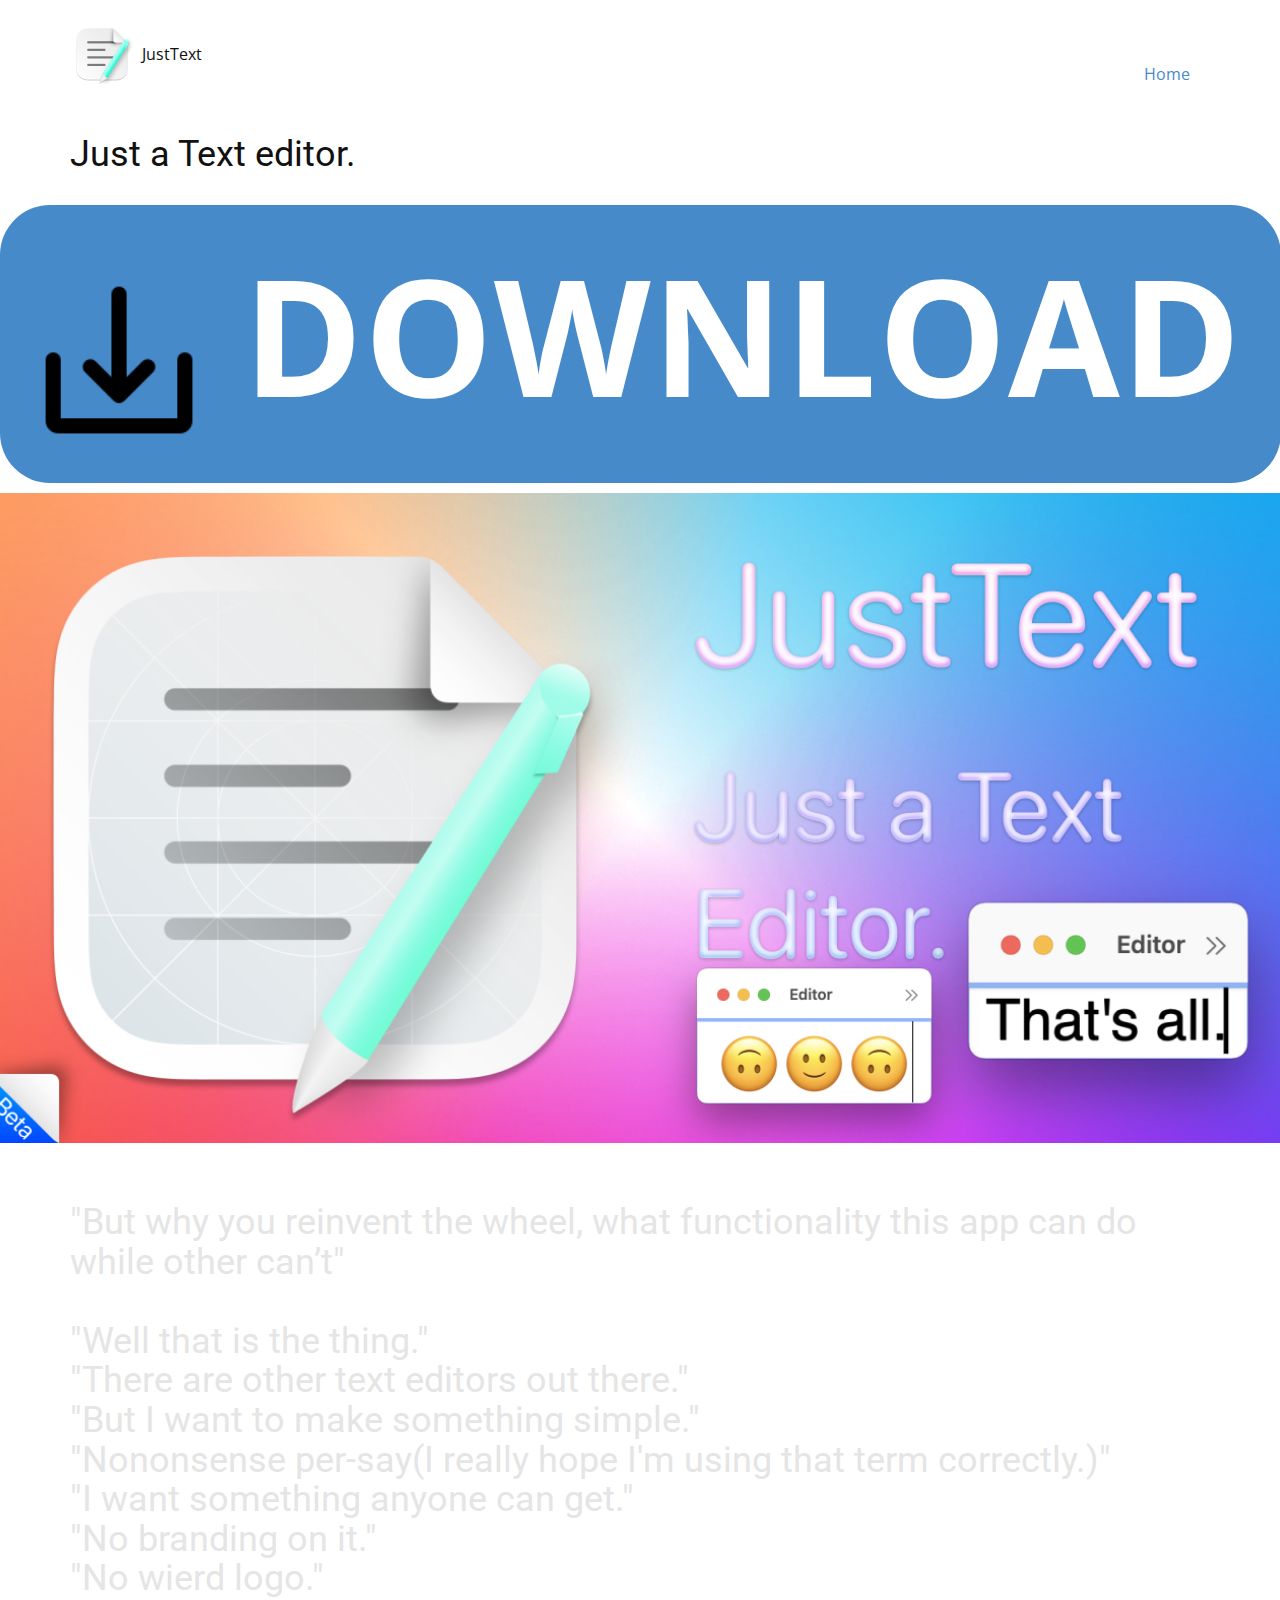
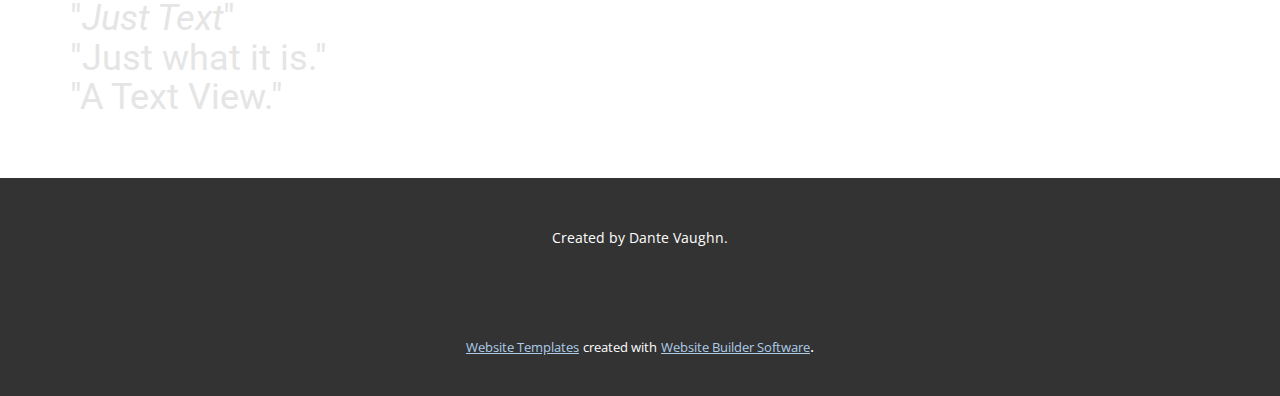
==== index.html @ 3c0048af "Website" ====
<!DOCTYPE html>
<html style="font-size: 16px;">
  <head>
    <meta name="viewport" content="width=device-width, initial-scale=1.0">
    <meta charset="utf-8">
    <meta name="keywords" content="Just a Text editor., &amp;quot;But why you reinvent the wheel, what functionality this app can do while other can’t&amp;quot;&amp;quot;Well that is the thing.&amp;quot;&amp;quot;There are other text editors out there.&amp;quot;&amp;quot;But I want to make something simple.&amp;quot;&amp;quot;Nononsense per-say(I really hope I&amp;apos;m using that term correctly.)&amp;quot;&amp;quot;I want something anyone can get.&amp;quot;&amp;quot;No branding on it.&amp;quot;&amp;quot;No wierd logo.&amp;quot;&amp;quot;Just Text&amp;quot;&amp;quot;Just what it is.&amp;quot;&amp;quot;A Text View.&amp;quot;">
    <meta name="description" content="">
    <meta name="page_type" content="np-template-header-footer-from-plugin">
    <title>Home</title>
    <link rel="stylesheet" href="nicepage.css" media="screen">
<link rel="stylesheet" href="Home.css" media="screen">
    <script class="u-script" type="text/javascript" src="jquery.js" defer=""></script>
    <script class="u-script" type="text/javascript" src="nicepage.js" defer=""></script>
    <meta name="generator" content="Nicepage 4.2.6, nicepage.com">
    <link id="u-theme-google-font" rel="stylesheet" href="https://fonts.googleapis.com/css?family=Roboto:100,100i,300,300i,400,400i,500,500i,700,700i,900,900i|Open+Sans:300,300i,400,400i,600,600i,700,700i,800,800i">
    
    
    
    
    
    <script type="application/ld+json">{
		"@context": "http://schema.org",
		"@type": "Organization",
		"name": "",
		"logo": "images/JustText.png"
}</script>
    <meta name="theme-color" content="#478ac9">
    <meta property="og:title" content="Home">
    <meta property="og:type" content="website">
  </head>
  <body data-home-page="Home.html" data-home-page-title="Home" class="u-body"><header class="u-clearfix u-header u-header" id="sec-ebd2"><div class="u-clearfix u-sheet u-sheet-1">
        <a href="https://nicepage.com" class="u-image u-logo u-image-1" data-image-width="1024" data-image-height="1024">
          <img src="images/JustText.png" class="u-logo-image u-logo-image-1">
        </a>
        <p class="u-text u-text-default u-text-1">JustText</p>
        <nav class="u-menu u-menu-dropdown u-offcanvas u-menu-1">
          <div class="menu-collapse" style="font-size: 1rem; letter-spacing: 0px;">
            <a class="u-button-style u-custom-left-right-menu-spacing u-custom-padding-bottom u-custom-top-bottom-menu-spacing u-nav-link u-text-active-palette-1-base u-text-hover-palette-2-base" href="#">
              <svg viewBox="0 0 24 24"><use xmlns:xlink="http://www.w3.org/1999/xlink" xlink:href="#menu-hamburger"></use></svg>
              <svg version="1.1" xmlns="http://www.w3.org/2000/svg" xmlns:xlink="http://www.w3.org/1999/xlink"><defs><symbol id="menu-hamburger" viewBox="0 0 16 16" style="width: 16px; height: 16px;"><rect y="1" width="16" height="2"></rect><rect y="7" width="16" height="2"></rect><rect y="13" width="16" height="2"></rect>
</symbol>
</defs></svg>
            </a>
          </div>
          <div class="u-custom-menu u-nav-container">
            <ul class="u-nav u-unstyled u-nav-1"><li class="u-nav-item"><a class="u-button-style u-nav-link u-text-active-palette-1-base u-text-hover-palette-2-base" href="Home.html" style="padding: 10px 20px;">Home</a>
</li></ul>
          </div>
          <div class="u-custom-menu u-nav-container-collapse">
            <div class="u-black u-container-style u-inner-container-layout u-opacity u-opacity-95 u-sidenav">
              <div class="u-inner-container-layout u-sidenav-overflow">
                <div class="u-menu-close"></div>
                <ul class="u-align-center u-nav u-popupmenu-items u-unstyled u-nav-2"><li class="u-nav-item"><a class="u-button-style u-nav-link" href="Home.html" style="padding: 10px 20px;">Home</a>
</li></ul>
              </div>
            </div>
            <div class="u-black u-menu-overlay u-opacity u-opacity-70"></div>
          </div>
        </nav>
      </div></header>
    <section class="u-clearfix u-section-1" id="sec-0f1a">
      <div class="u-clearfix u-sheet u-valign-middle u-sheet-1">
        <h2 class="u-text u-text-default u-text-1">Just a Text editor.<br>
        </h2>
      </div>
    </section>
    <section class="u-clearfix u-section-2" id="sec-4099">
      <div class="u-clearfix u-sheet u-valign-middle u-sheet-1">
        <a href="https://github.com/Squid4572/JustText/releases" class="u-active-palette-1-dark-1 u-border-none u-btn u-btn-round u-button-style u-hidden-md u-hidden-sm u-hidden-xs u-hover-palette-1-light-1 u-palette-1-base u-radius-50 u-text-active-grey-25 u-text-hover-grey-10 u-btn-1"><span class="u-file-icon u-icon u-icon-1"><img src="images/3580085.png" alt=""></span>&nbsp;Download
        </a>
      </div>
    </section>
    <section class="u-clearfix u-image u-section-3" id="sec-1d79" data-image-width="1280" data-image-height="640">
      <div class="u-clearfix u-sheet u-valign-top u-sheet-1"></div>
    </section>
    <section class="u-clearfix u-section-4" id="carousel_ec80">
      <div class="u-clearfix u-sheet u-sheet-1">
        <h2 class="u-text u-text-default u-text-1">
          <br>
          <span class="u-text-grey-10">"But why you reinvent the wheel, what functionality this app can do while other can’t"<br>
            <br>"Well that is the thing."<br>"There are other text editors out there."<br>"But I want to make something simple."<br>"Nononsense per-say(I really hope I'm using that term correctly.)"<br>"I want something anyone can get."<br>"No branding on it."<br>"No wierd logo."<br>"<span style="font-style: italic;">Just Text</span>"<br>"Just what it is."<br>"A Text View."
          </span>
          <br>
        </h2>
      </div>
    </section>
    
    
    <footer class="u-align-center u-clearfix u-footer u-grey-80 u-footer" id="sec-05fe"><div class="u-clearfix u-sheet u-sheet-1">
        <p class="u-small-text u-text u-text-variant u-text-1">Created by Dante Vaughn.<br>
        </p>
      </div></footer>
    <section class="u-backlink u-clearfix u-grey-80">
      <a class="u-link" href="https://nicepage.com/website-templates" target="_blank">
        <span>Website Templates</span>
      </a>
      <p class="u-text">
        <span>created with</span>
      </p>
      <a class="u-link" href="" target="_blank">
        <span>Website Builder Software</span>
      </a>. 
    </section>
  </body>
</html>
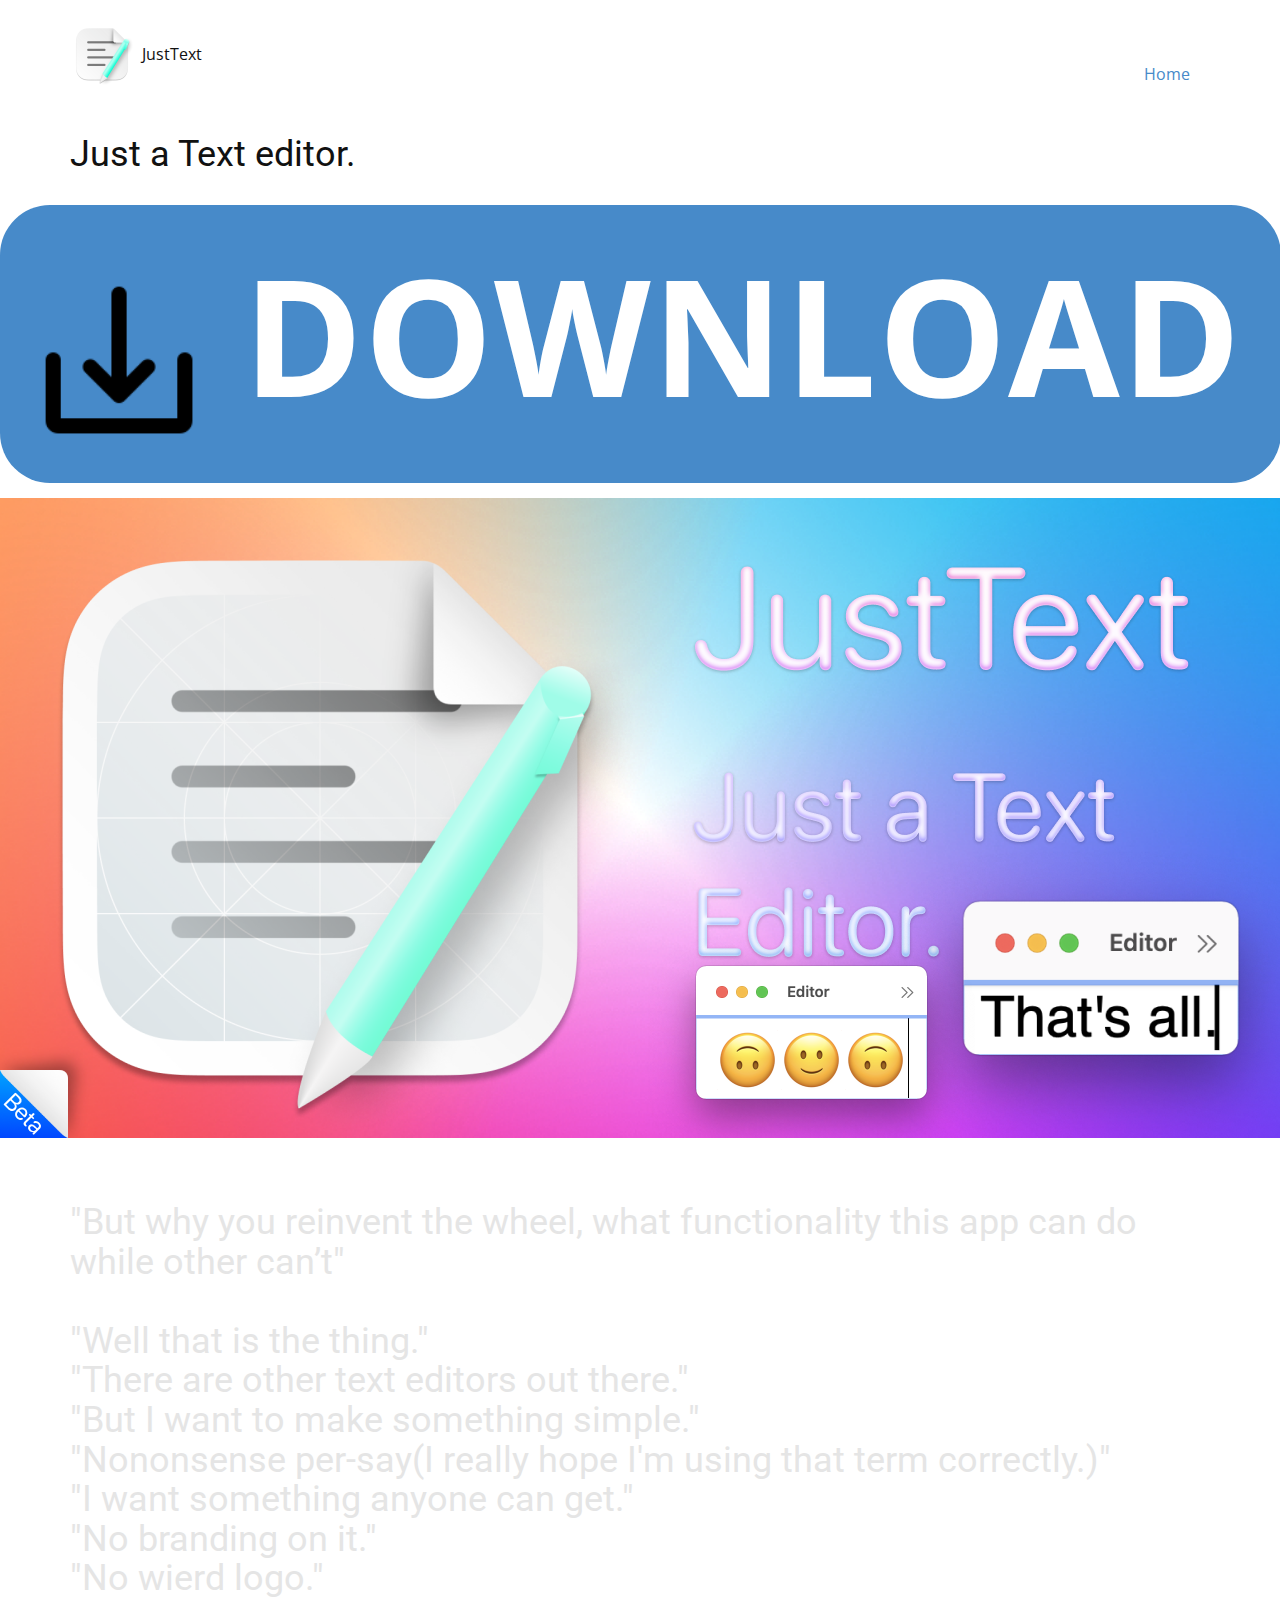
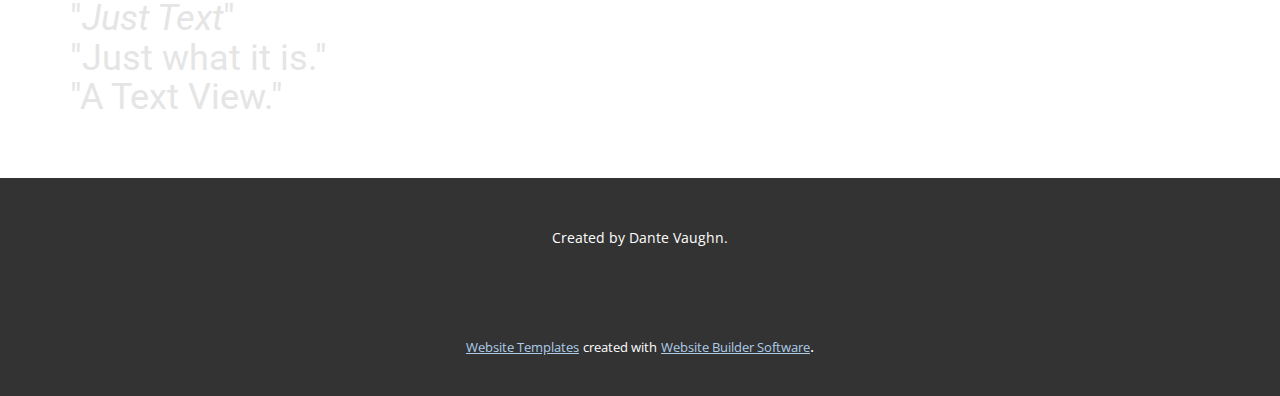
==== commit b68c0b71: "Website" ====
--- a/index.html
+++ b/index.html
@@ -43,14 +43,14 @@
             </a>
           </div>
           <div class="u-custom-menu u-nav-container">
-            <ul class="u-nav u-unstyled u-nav-1"><li class="u-nav-item"><a class="u-button-style u-nav-link u-text-active-palette-1-base u-text-hover-palette-2-base" href="Home.html" style="padding: 10px 20px;">Home</a>
+            <ul class="u-nav u-unstyled u-nav-1"><li class="u-nav-item"><a class="u-button-style u-nav-link u-text-active-palette-1-base u-text-hover-palette-2-base" href="/Home.html" style="padding: 10px 20px;">Home</a>
 </li></ul>
           </div>
           <div class="u-custom-menu u-nav-container-collapse">
             <div class="u-black u-container-style u-inner-container-layout u-opacity u-opacity-95 u-sidenav">
               <div class="u-inner-container-layout u-sidenav-overflow">
                 <div class="u-menu-close"></div>
-                <ul class="u-align-center u-nav u-popupmenu-items u-unstyled u-nav-2"><li class="u-nav-item"><a class="u-button-style u-nav-link" href="Home.html" style="padding: 10px 20px;">Home</a>
+                <ul class="u-align-center u-nav u-popupmenu-items u-unstyled u-nav-2"><li class="u-nav-item"><a class="u-button-style u-nav-link" href="/Home.html" style="padding: 10px 20px;">Home</a>
 </li></ul>
               </div>
             </div>
@@ -66,11 +66,11 @@
     </section>
     <section class="u-clearfix u-section-2" id="sec-4099">
       <div class="u-clearfix u-sheet u-valign-middle u-sheet-1">
-        <a href="https://github.com/Squid4572/JustText/releases" class="u-active-palette-1-dark-1 u-border-none u-btn u-btn-round u-button-style u-hidden-md u-hidden-sm u-hidden-xs u-hover-palette-1-light-1 u-palette-1-base u-radius-50 u-text-active-grey-25 u-text-hover-grey-10 u-btn-1"><span class="u-file-icon u-icon u-icon-1"><img src="images/3580085.png" alt=""></span>&nbsp;Download
+        <a href="https://github.com/Squid4572/JustText/releases" class="u-active-palette-1-dark-1 u-btn u-btn-round u-button-style u-hidden-md u-hidden-sm u-hidden-xs u-hover-palette-1-light-1 u-palette-1-base u-radius-50 u-text-active-grey-25 u-text-hover-grey-10 u-btn-1"><span class="u-file-icon u-icon u-icon-1"><img src="images/3580085.png" alt=""></span>&nbsp;Download
         </a>
       </div>
     </section>
-    <section class="u-clearfix u-image u-section-3" id="sec-1d79" data-image-width="1280" data-image-height="640">
+    <section class="u-clearfix u-image u-image-contain u-section-3" id="sec-1d79" data-image-width="1280" data-image-height="640">
       <div class="u-clearfix u-sheet u-valign-top u-sheet-1"></div>
     </section>
     <section class="u-clearfix u-section-4" id="carousel_ec80">
--- a/Home.css
+++ b/Home.css
@@ -25,8 +25,10 @@
 
 @media (max-width: 1199px) {
   .u-section-2 .u-btn-1 {
-    margin-right: 0;
-    margin-left: 0;
+    font-size: 5.75rem;
+    padding-right: 32px;
+    padding-left: 32px;
+    margin: 60px auto;
   }
 } .u-section-3 {
   background-image: url("images/BannerBeta.png");
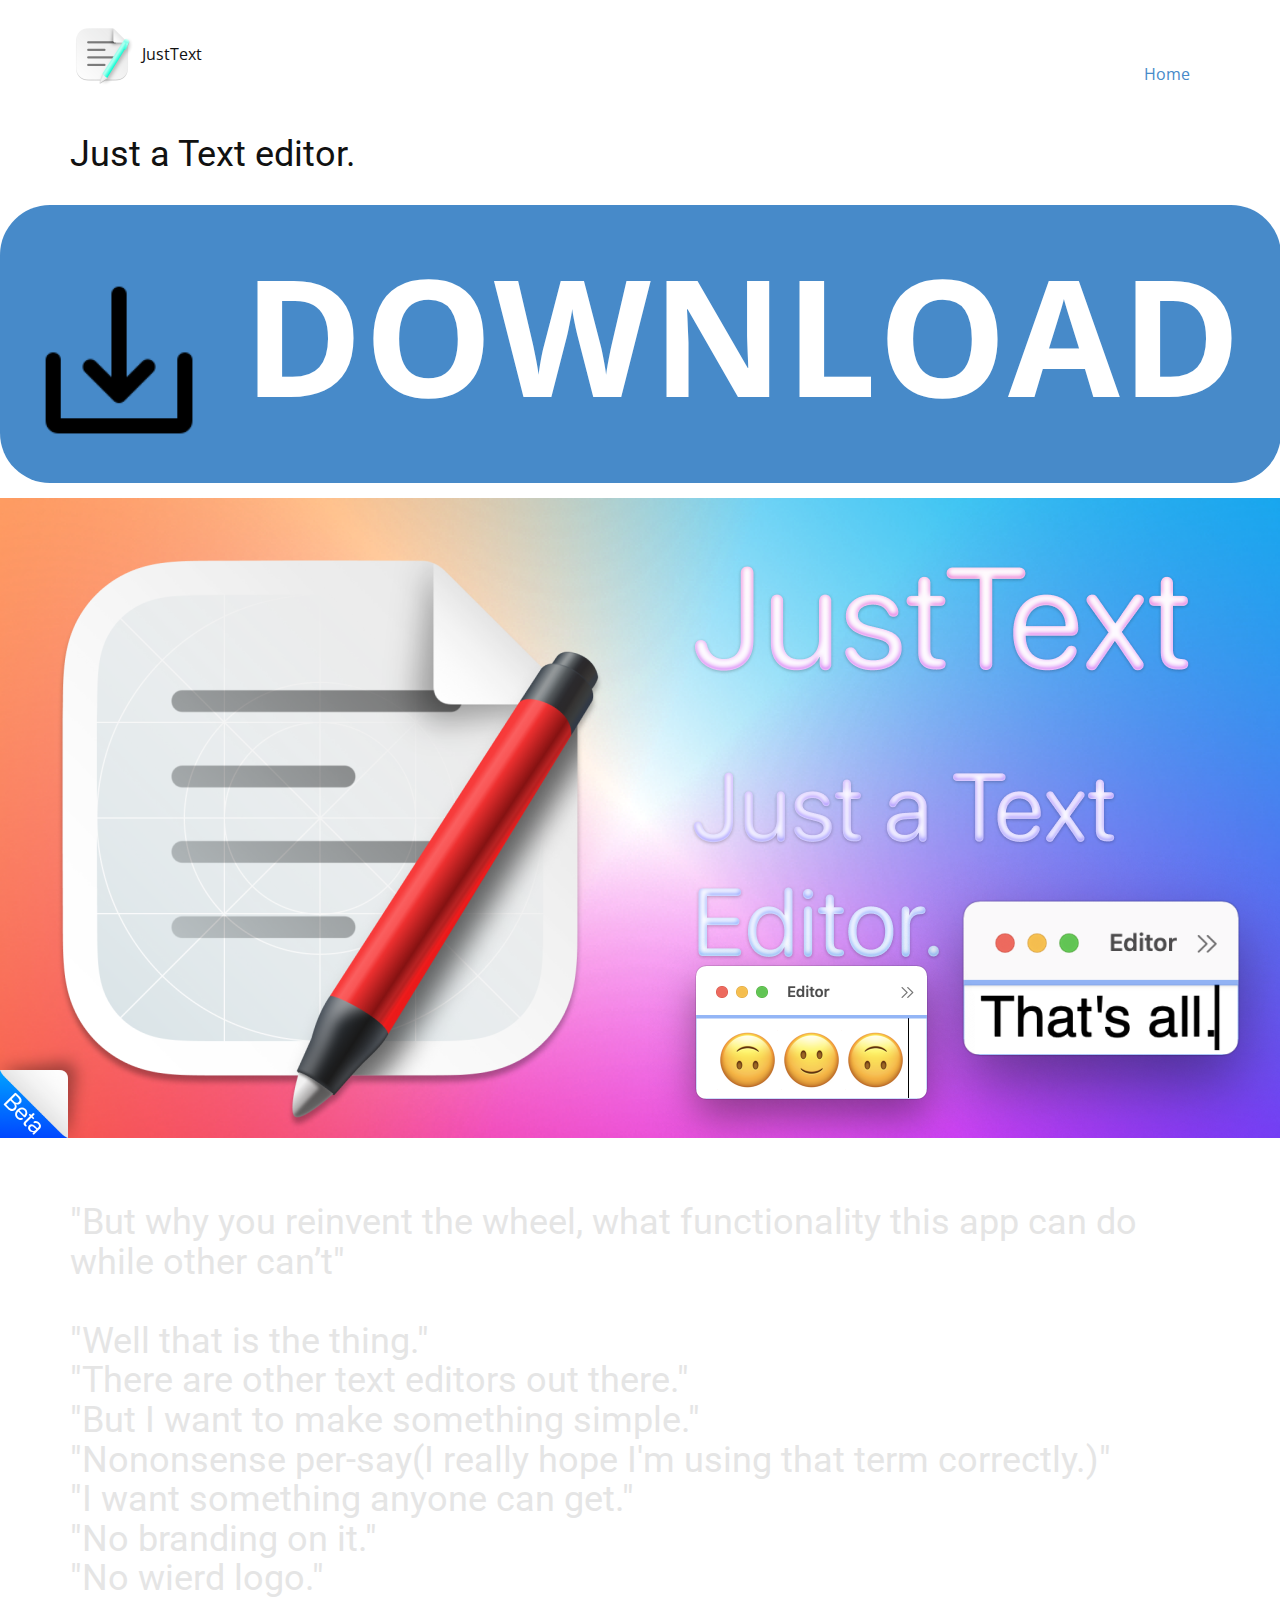
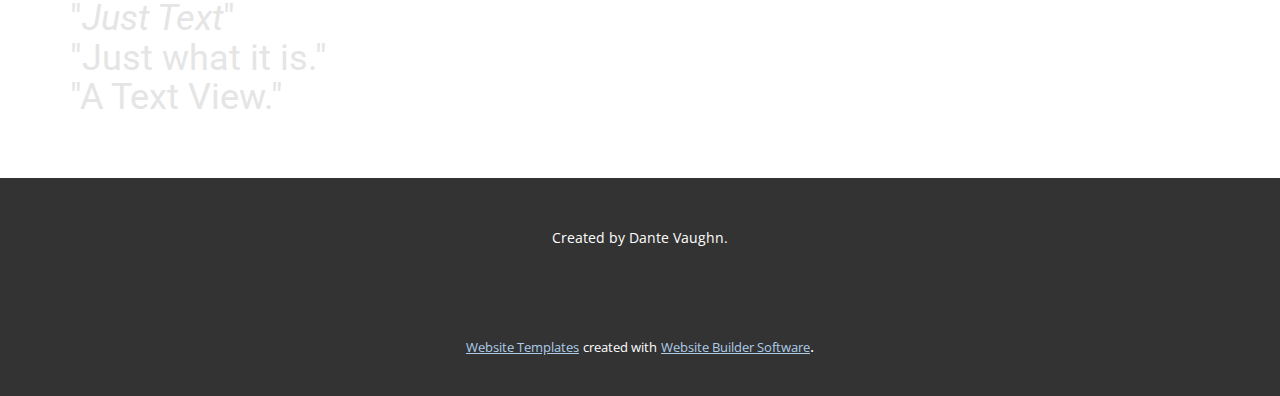
==== commit b59e9bd3: "Update index.html" ====
--- a/index.html
+++ b/index.html
@@ -29,7 +29,7 @@
     <meta property="og:type" content="website">
   </head>
   <body data-home-page="Home.html" data-home-page-title="Home" class="u-body"><header class="u-clearfix u-header u-header" id="sec-ebd2"><div class="u-clearfix u-sheet u-sheet-1">
-        <a href="https://nicepage.com" class="u-image u-logo u-image-1" data-image-width="1024" data-image-height="1024">
+        <a href="https://github.com/Squid4572/JustText/releases" class="u-image u-logo u-image-1" data-image-width="1024" data-image-height="1024">
           <img src="images/JustText.png" class="u-logo-image u-logo-image-1">
         </a>
         <p class="u-text u-text-default u-text-1">JustText</p>
@@ -50,7 +50,7 @@
             <div class="u-black u-container-style u-inner-container-layout u-opacity u-opacity-95 u-sidenav">
               <div class="u-inner-container-layout u-sidenav-overflow">
                 <div class="u-menu-close"></div>
-                <ul class="u-align-center u-nav u-popupmenu-items u-unstyled u-nav-2"><li class="u-nav-item"><a class="u-button-style u-nav-link" href="/Home.html" style="padding: 10px 20px;">Home</a>
+                <ul class="u-align-center u-nav u-popupmenu-items u-unstyled u-nav-2"><li class="u-nav-item"><a class="u-button-style u-nav-link" href="JustTex-Website/Home.html" style="padding: 10px 20px;">Home</a>
 </li></ul>
               </div>
             </div>
@@ -102,4 +102,4 @@
       </a>. 
     </section>
   </body>
-</html>+</html>
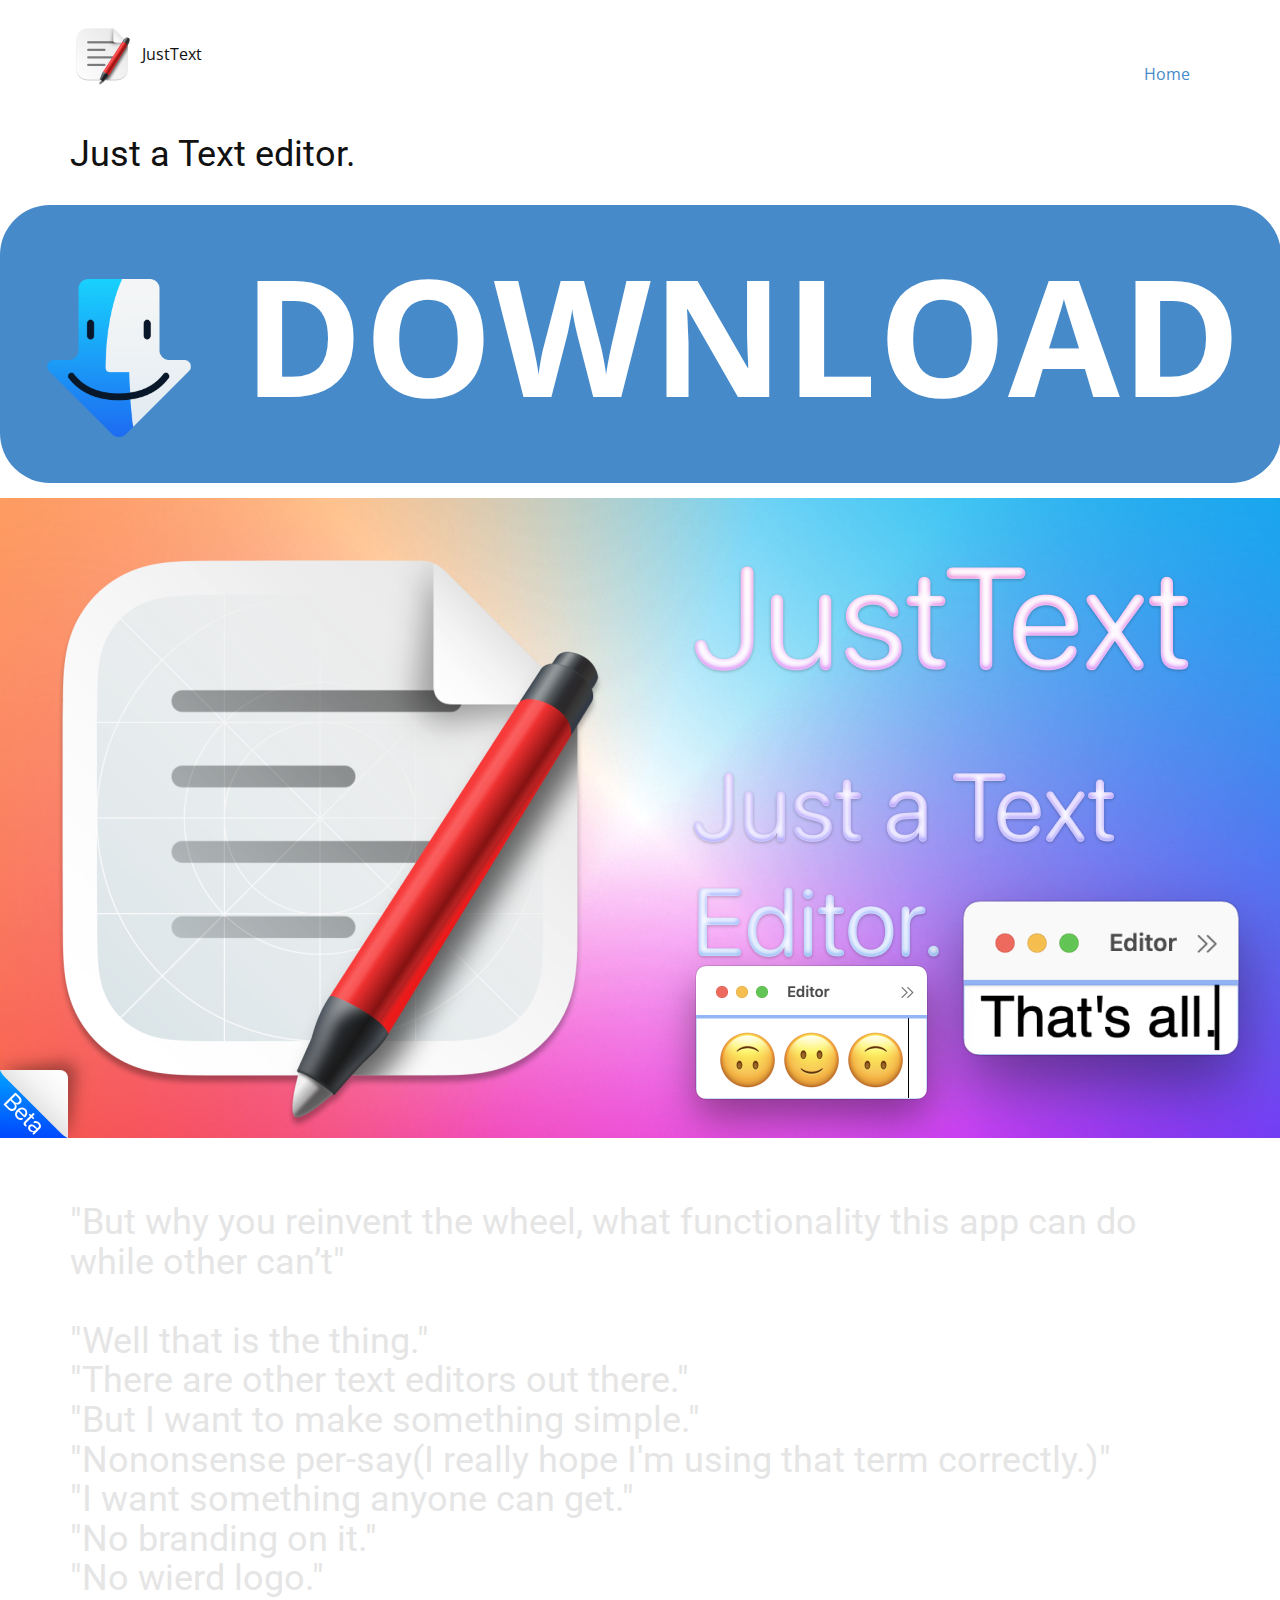
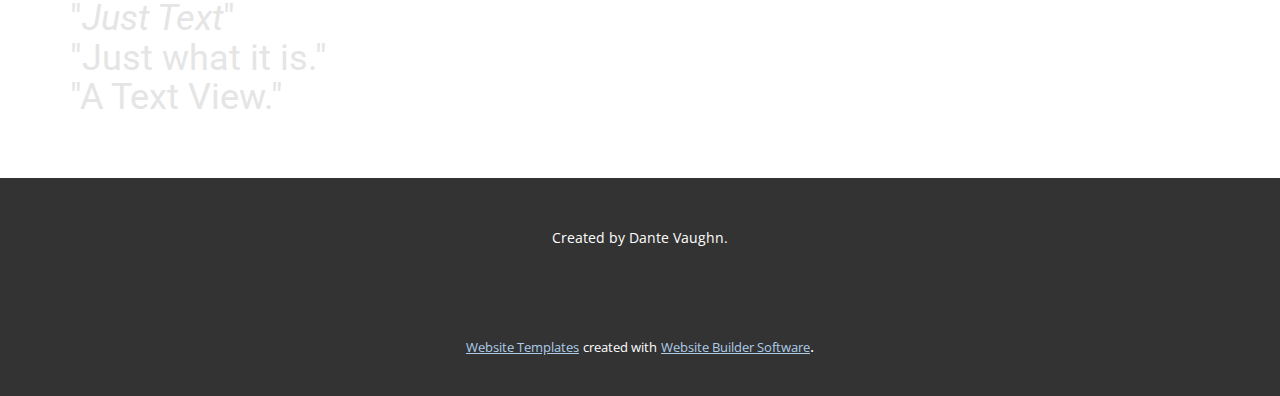
==== commit 99310112: "Icon" ====
--- a/index.html
+++ b/index.html
@@ -1,6 +1,7 @@
 <!DOCTYPE html>
 <html style="font-size: 16px;">
   <head>
+    <link href=”images/apple-touch-icon.png" rel="apple-touch-icon" />
     <meta name="viewport" content="width=device-width, initial-scale=1.0">
     <meta charset="utf-8">
     <meta name="keywords" content="Just a Text editor., &amp;quot;But why you reinvent the wheel, what functionality this app can do while other can’t&amp;quot;&amp;quot;Well that is the thing.&amp;quot;&amp;quot;There are other text editors out there.&amp;quot;&amp;quot;But I want to make something simple.&amp;quot;&amp;quot;Nononsense per-say(I really hope I&amp;apos;m using that term correctly.)&amp;quot;&amp;quot;I want something anyone can get.&amp;quot;&amp;quot;No branding on it.&amp;quot;&amp;quot;No wierd logo.&amp;quot;&amp;quot;Just Text&amp;quot;&amp;quot;Just what it is.&amp;quot;&amp;quot;A Text View.&amp;quot;">
@@ -43,14 +44,14 @@
             </a>
           </div>
           <div class="u-custom-menu u-nav-container">
-            <ul class="u-nav u-unstyled u-nav-1"><li class="u-nav-item"><a class="u-button-style u-nav-link u-text-active-palette-1-base u-text-hover-palette-2-base" href="/Home.html" style="padding: 10px 20px;">Home</a>
+            <ul class="u-nav u-unstyled u-nav-1"><li class="u-nav-item"><a class="u-button-style u-nav-link u-text-active-palette-1-base u-text-hover-palette-2-base" href="https://Squid4572.github.io/JustText-Website/Home.html" style="padding: 10px 20px;">Home</a>
 </li></ul>
           </div>
           <div class="u-custom-menu u-nav-container-collapse">
             <div class="u-black u-container-style u-inner-container-layout u-opacity u-opacity-95 u-sidenav">
               <div class="u-inner-container-layout u-sidenav-overflow">
                 <div class="u-menu-close"></div>
-                <ul class="u-align-center u-nav u-popupmenu-items u-unstyled u-nav-2"><li class="u-nav-item"><a class="u-button-style u-nav-link" href="JustTex-Website/Home.html" style="padding: 10px 20px;">Home</a>
+                <ul class="u-align-center u-nav u-popupmenu-items u-unstyled u-nav-2"><li class="u-nav-item"><a class="u-button-style u-nav-link" href="https://Squid4572.github.io/JustText-Website/Home.html" style="padding: 10px 20px;">Home</a>
 </li></ul>
               </div>
             </div>
